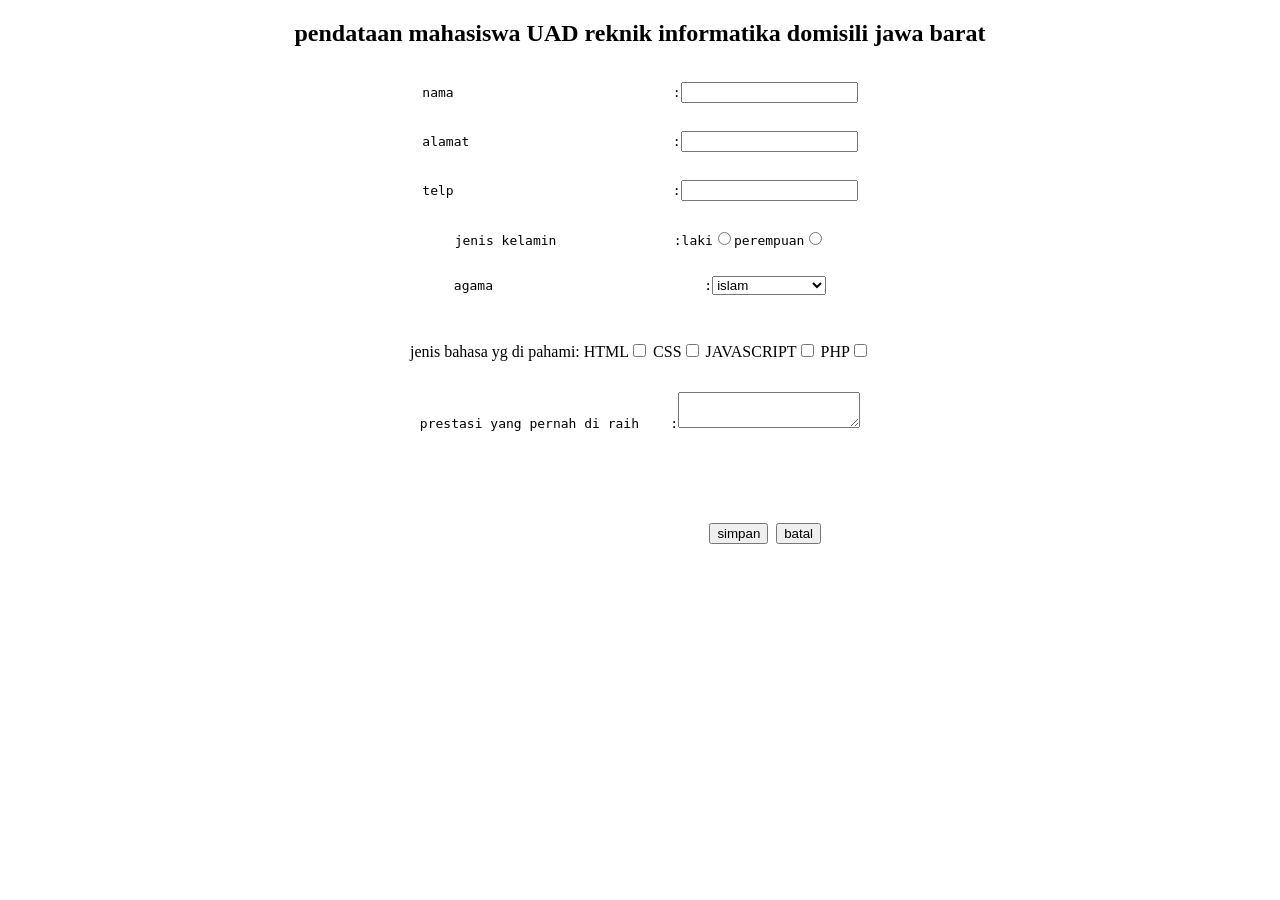
==== form.html @ e7a83377 "Add files via upload" ====
<!DOCTYPE html>
<html>
<head>
	<title>formulir</title>
</head>
<body>

	<center><h2>pendataan mahasiswa UAD reknik informatika domisili jawa barat</h2></center>
	<div>
			<center>
				<tr>
				<form>
					<td>
					<div>
					<pre>	
<label for="nama">nama				:</label><input type="text" id="nama">
					</pre>

					</div>

					<div>
						<pre>
<label for="alamat">alamat				:</label><input type="text" id="alamat">
						</pre>
					</div>

					<div>
						<pre>
<label for="telp">telp 				:</label><input type="text" id="telp">
						</pre>
					</div>

					<div>
						<pre>
<label for="jenis kelamin">jenis kelamin		    :</label><label for="laki">laki</label><input type="radio" name="jenis kelamin" id="laki"><label for="perempuan">perempuan</label><input type="radio" name="jenis kelamin" id="perempuan">
						</pre>
					</div>

					<div>
						<pre>
<label for="agama">agama				:</label><select>
									<option>islam</option>
									<option>kriste protestan</option>
									<option>katolik</option>
									<option>hindu</option>
							  		<option>buddha</option>
									<option>kong hu cu</option>
									<option>satanic</option>
								</select>
						</pre>
					</div>
						<br>
					<div>
						<label for="bahasa">jenis bahasa yg di pahami: </label>
						<label for="html">HTML</label><input type="checkbox" name="bahasa" id="html">
						<label for="css">CSS</label><input type="checkbox" name="bahasa" id="css">
						<label for="javascript">JAVASCRIPT</label><input type="checkbox" name="javascript">
						<label for="php">PHP</label><input type="checkbox" name="php">
					</div>
					<br>

					<div>
						<pre>
<label for="prestasi yang pernah di raih">prestasi yang pernah di raih	:</label><textarea></textarea>
					</div>
						</pre>
						<br><br>

						<pre>	
				<button type="button" onclick="alert('data anda telah di submmit')">simpan</button> <button type="button" onclick="alert('batal mengisi form')">batal</button>
					</pre>
					</td>
				</div>
				</form>
			</tr>
		</center>	
	</div>
</body>
</html>
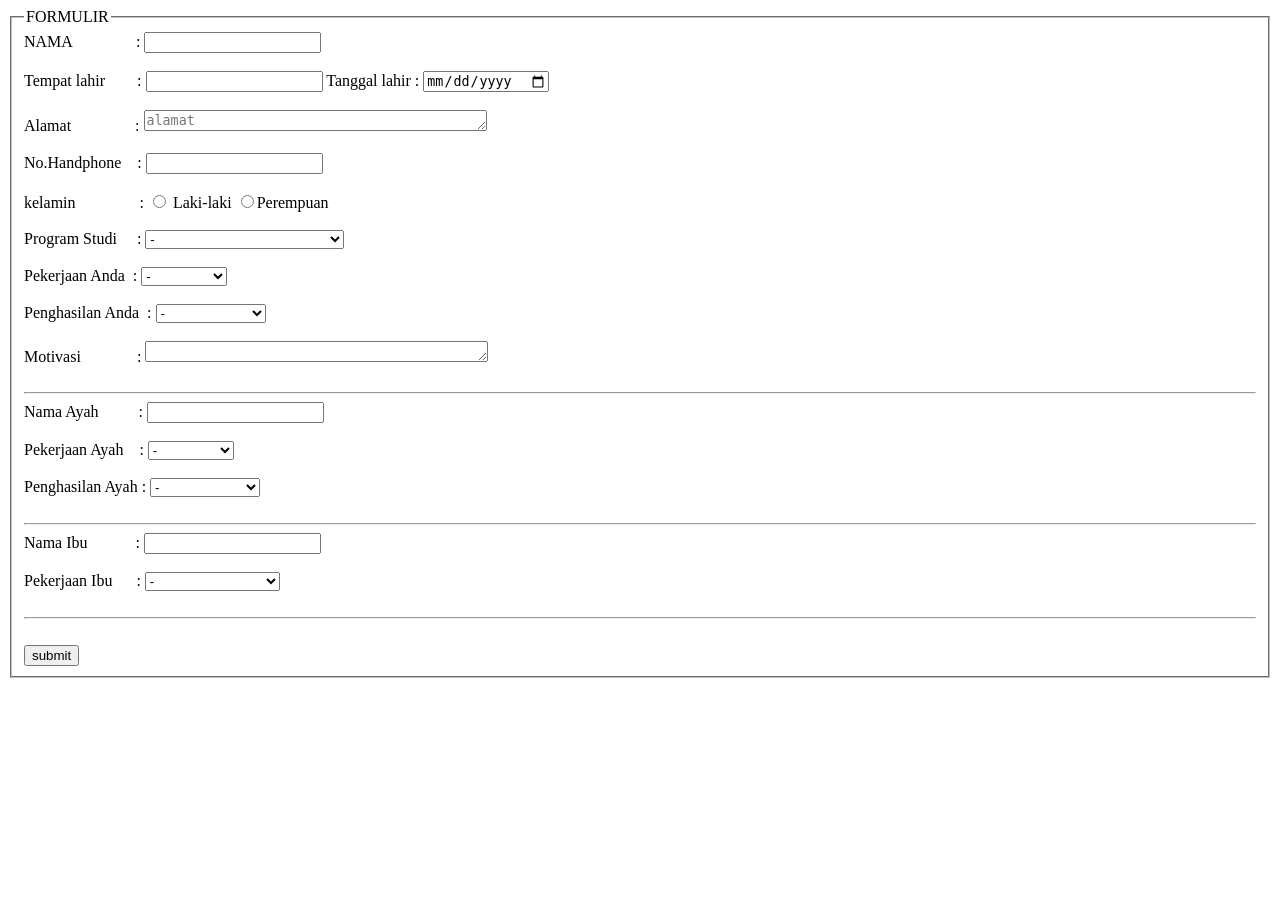
==== commit bdb43f44: "Add files via upload" ====
--- a/form.html
+++ b/form.html
@@ -1,79 +1,174 @@
 <!DOCTYPE html>
 <html>
 <head>
-	<title>formulir</title>
+	<title>validasi form</title>
+
+	<style type="text/css">
+		.warning {color: #FF0000;}
+	</style>
 </head>
+
 <body>
+	<form method="POST" action="validasi_form.php">
+	<fieldset >
+			<legend>FORMULIR</legend>
+			<div>
+				<label for="name">NAMA&emsp;&emsp;&emsp;&emsp;: </label>
+				<input type="text" name="name">
+			</div>
+			<br>
+			<div>
+				<label for="tempat">Tempat lahir&emsp;&emsp;:</label>
+				<input type="text" name="tempat">
+				<label for="birthday">Tanggal lahir :</label>
+				<input type="date" name="birthday">
+			</div>
 
-	<center><h2>pendataan mahasiswa UAD reknik informatika domisili jawa barat</h2></center>
-	<div>
-			<center>
-				<tr>
-				<form>
-					<td>
-					<div>
-					<pre>	
-<label for="nama">nama				:</label><input type="text" id="nama">
-					</pre>
+			<br>
+			<div>
+				<label for="alamat">Alamat&emsp;&emsp;&emsp;&emsp;: </label>
+				<textarea  name="alamat" cols="40" rows="1"  id="textarea" placeholder="alamat"></textarea>
+				</div>
 
-					</div>
+			<br>
+			<div>
+				<label for="telp">No.Handphone&emsp;:</label>
+				<input type="text" name="telp" minlength="10" maxlength="14">
+			</div>
 
-					<div>
-						<pre>
-<label for="alamat">alamat				:</label><input type="text" id="alamat">
-						</pre>
-					</div>
+			<br>
+			<div>
+				<label for="gender">kelamin&emsp;&emsp;&emsp;&emsp;: </label>
+				<input type="radio"  name="gender" value="Laki-laki"> <label for="lk">Laki-laki</label>
+				<input type="radio" name="gender" value="Perempuan"><label for="pr">Perempuan</label>
+			</div>
 
-					<div>
-						<pre>
-<label for="telp">telp 				:</label><input type="text" id="telp">
-						</pre>
-					</div>
+			<br>
+			<div>
+				<label for="prodi">Program Studi&emsp;  :</label>
+				 <select name="prodi" >
+					<option value="belum diisi"> - </option>
+					<option value="Teknik Informatika">Teknik Informatika</option>
+					<option value="Teknik Industri">Teknik Industri</option>
+					<option value="Teknik Elektro">Teknik Elektro</option>
+					<option value="Pendidikan Bahasa Arab">Pendidikan Bahasa Arab</option>
+					<option value="Pendidikan Bahasa Indonesia">Pendidikan Bahasa Indonesia</option>
+					<option value="Ilmu Komunikasi">Ilmu Komunikasi</option>
+					<option value="Sastra Indonesia">Sastra Indonesia</option>
+					<option value="Sastra Inggris">Sastra Inggris</option>
+					<option value="Sastra Jepang">Sastra Jepang</option>
+				</select>
+			</div>
 
-					<div>
-						<pre>
-<label for="jenis kelamin">jenis kelamin		    :</label><label for="laki">laki</label><input type="radio" name="jenis kelamin" id="laki"><label for="perempuan">perempuan</label><input type="radio" name="jenis kelamin" id="perempuan">
-						</pre>
-					</div>
+			<br>
+			<div>
+				<label for="joby">Pekerjaan Anda&ensp;:</label>
+				<select name="joby">
+					<option value="belum diisi"> - </option>
+					<option value="TNI">TNI</option>
+					<option value="POLRI">POLRI</option>
+					<option value="PNS">PNS</option>
+					<option value="Guru">Guru</option>
+					<option value="Dosen">Dosen</option>
+					<option value="Petani">Petani</option>
+					<option value="Nelayan">Nelayan</option>
+					<option value="Wirausaha">Wirausaha</option>
+					<option value="Pedagang">Pedagang</option>
+					<option value="lainnya">lainnya</option>
+				</select>
+				<br>
+				<br>
+				<label for="gaji" >Penghasilan Anda&ensp;:</label>
+				<select name="gajiy">
+					<option value="belum diisi"> - </option>
+					<option value="0 - 200 Ribu">0 - 200 Ribu</option>
+					<option value="200 - 500 Ribu">200 - 500 Ribu</option>
+					<option value="500 Ribu - 1 Juta">500 Ribu - 1 Jt</option>
+					<option value="1 Juta - 3 Juta">1 Jt - 3 Jt</option>
+					<option value="3 Juta - 5 Juta">3 Jt - 5 Jt</option>
+					<option value="5 Juta - keatas">5 jt - keatas</option>
+				</select>
+			</div>
 
-					<div>
-						<pre>
-<label for="agama">agama				:</label><select>
-									<option>islam</option>
-									<option>kriste protestan</option>
-									<option>katolik</option>
-									<option>hindu</option>
-							  		<option>buddha</option>
-									<option>kong hu cu</option>
-									<option>satanic</option>
-								</select>
-						</pre>
-					</div>
-						<br>
-					<div>
-						<label for="bahasa">jenis bahasa yg di pahami: </label>
-						<label for="html">HTML</label><input type="checkbox" name="bahasa" id="html">
-						<label for="css">CSS</label><input type="checkbox" name="bahasa" id="css">
-						<label for="javascript">JAVASCRIPT</label><input type="checkbox" name="javascript">
-						<label for="php">PHP</label><input type="checkbox" name="php">
-					</div>
-					<br>
+			<br>
+			<div>
+				<label for="motv">Motivasi&emsp;&emsp;&emsp;&ensp;:</label>
+				<textarea name="motv" cols="40" rows="1"  id="textarea"></textarea>
+			</div>
 
-					<div>
-						<pre>
-<label for="prestasi yang pernah di raih">prestasi yang pernah di raih	:</label><textarea></textarea>
-					</div>
-						</pre>
-						<br><br>
+			<br>
+			<hr>
+			<div>
+				<label for="dad">Nama Ayah&emsp;&emsp;&ensp;: </label>
+				<input type="text" name="dad">
+			</div>
+				<br>
+				<div>
+				<label for="jobf">Pekerjaan Ayah&emsp;: </label>
+				<select name="jobf">
+					<option value="belum diisi"> - </option>
+					<option value="TNI">TNI</option>
+					<option value="POLRI">POLRI</option>
+					<option value="PNS">PNS</option>
+					<option value="Guru">Guru</option>
+					<option value="Dosen">Dosen</option>
+					<option value="Petani">Petani</option>
+					<option value="Nelayan">Nelayan</option>
+					<option value="Wirausaha">Wirausaha</option>
+					<option value="Pedagang">Pedagang</option>
+					<option value="lainnya">lainnya</option>
+				</select>
+			</div>
 
-						<pre>	
-				<button type="button" onclick="alert('data anda telah di submmit')">simpan</button> <button type="button" onclick="alert('batal mengisi form')">batal</button>
-					</pre>
-					</td>
-				</div>
-				</form>
-			</tr>
-		</center>	
-	</div>
+				<br>
+				<div>
+				<label for="gaji">Penghasilan Ayah :</label>
+				<select name="gajif">
+					<option value="belum diisi"> - </option>
+					<option value="0 - 200 Ribu">0 - 200 Ribu</option>
+					<option value="200 - 500 Ribu">200 - 500 Ribu</option>
+					<option value="500 Ribu - 1 Juta">500 Ribu - 1 Jt</option>
+					<option value="1 Juta - 3 Juta">1 Jt - 3 Jt</option>
+					<option value="3 Juta - 5 Juta">3 Jt - 5 Jt</option>
+					<option value="5 Juta - keatas">5 jt - keatas</option>
+				</select>
+			</div>
+
+			<br>
+			<hr>
+			<div>
+				<label for="mom">Nama Ibu&emsp;&emsp;&emsp;: </label>
+				<input type="text" name="mom">
+			</div>
+				<br>
+
+			<div>
+				<label for="jobm">Pekerjaan Ibu&emsp;&ensp;: </label>
+				<select name="jobm">
+					<option value="belum diisi"> - </option>
+					<option value="Ibu Rumah Tangga">Ibu Rumah Tangga</option>
+					<option value="TNI">TNI</option>
+					<option value="POLRI">POLRI</option>
+					<option value="PNS">PNS</option>
+					<option value="Guru">Guru</option>
+					<option value="Dosen">Dosen</option>
+					<option value="Petani">Petani</option>
+					<option value="Nelayan">Nelayan</option>
+					<option value="Wirausaha">Wirausaha</option>
+					<option value="Pedagang">Pedagang</option>
+					<option value="lainnya">lainnya</option>
+				</select>
+			</div>
+
+			<br>
+			<hr>
+			<br>
+			<input  type="submit" value="submit">
+
+		</fieldset>
+	</form>
+
+
+
 </body>
-</html>+</html>
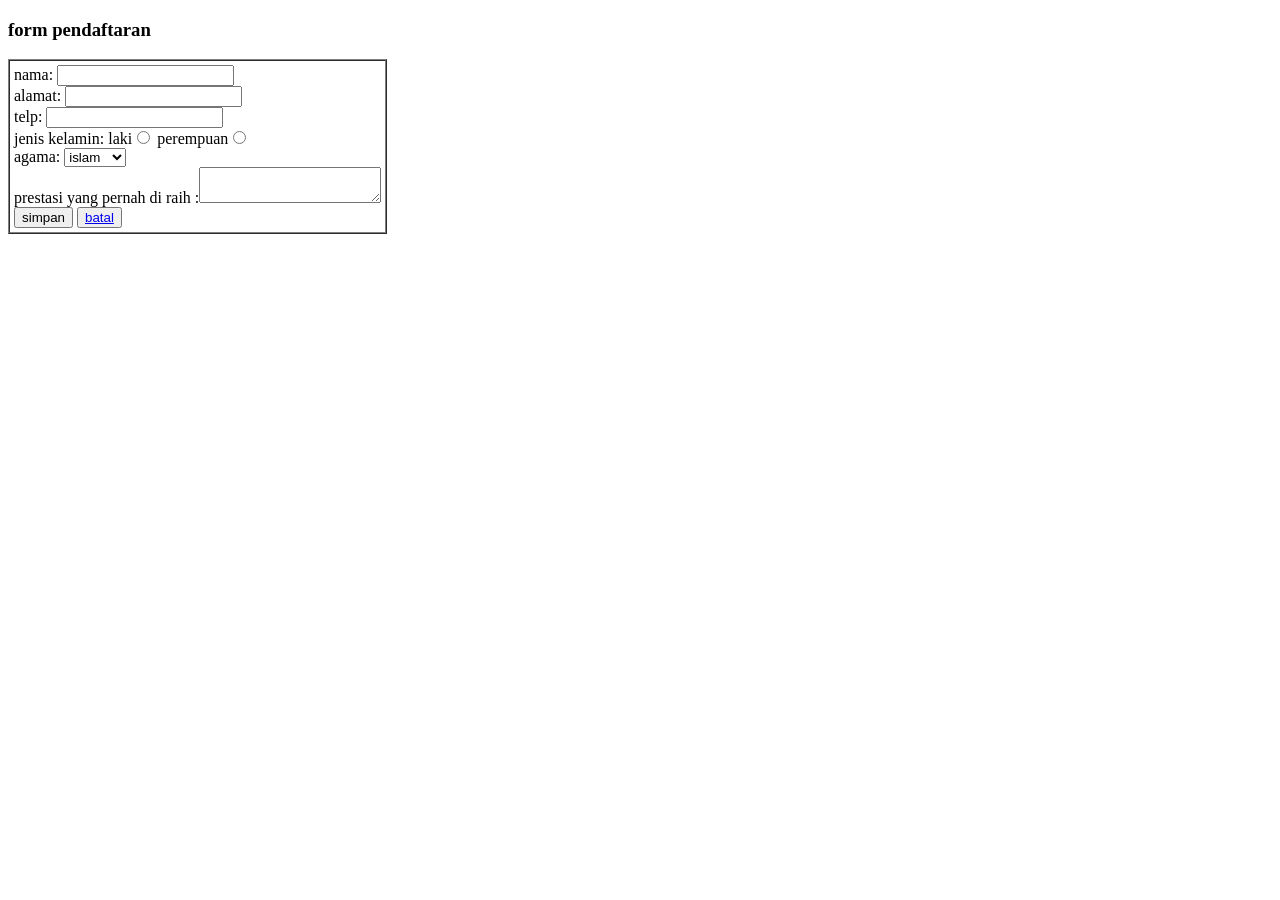
==== commit 20050948: "Add files via upload" ====
--- a/form.html
+++ b/form.html
@@ -1,174 +1,37 @@
 <!DOCTYPE html>
 <html>
 <head>
-	<title>validasi form</title>
-
-	<style type="text/css">
-		.warning {color: #FF0000;}
-	</style>
+	<title>formulir</title>
 </head>
-
 <body>
-	<form method="POST" action="validasi_form.php">
-	<fieldset >
-			<legend>FORMULIR</legend>
-			<div>
-				<label for="name">NAMA&emsp;&emsp;&emsp;&emsp;: </label>
-				<input type="text" name="name">
-			</div>
-			<br>
-			<div>
-				<label for="tempat">Tempat lahir&emsp;&emsp;:</label>
-				<input type="text" name="tempat">
-				<label for="birthday">Tanggal lahir :</label>
-				<input type="date" name="birthday">
-			</div>
-
-			<br>
-			<div>
-				<label for="alamat">Alamat&emsp;&emsp;&emsp;&emsp;: </label>
-				<textarea  name="alamat" cols="40" rows="1"  id="textarea" placeholder="alamat"></textarea>
-				</div>
-
-			<br>
-			<div>
-				<label for="telp">No.Handphone&emsp;:</label>
-				<input type="text" name="telp" minlength="10" maxlength="14">
-			</div>
-
-			<br>
-			<div>
-				<label for="gender">kelamin&emsp;&emsp;&emsp;&emsp;: </label>
-				<input type="radio"  name="gender" value="Laki-laki"> <label for="lk">Laki-laki</label>
-				<input type="radio" name="gender" value="Perempuan"><label for="pr">Perempuan</label>
-			</div>
-
-			<br>
-			<div>
-				<label for="prodi">Program Studi&emsp;  :</label>
-				 <select name="prodi" >
-					<option value="belum diisi"> - </option>
-					<option value="Teknik Informatika">Teknik Informatika</option>
-					<option value="Teknik Industri">Teknik Industri</option>
-					<option value="Teknik Elektro">Teknik Elektro</option>
-					<option value="Pendidikan Bahasa Arab">Pendidikan Bahasa Arab</option>
-					<option value="Pendidikan Bahasa Indonesia">Pendidikan Bahasa Indonesia</option>
-					<option value="Ilmu Komunikasi">Ilmu Komunikasi</option>
-					<option value="Sastra Indonesia">Sastra Indonesia</option>
-					<option value="Sastra Inggris">Sastra Inggris</option>
-					<option value="Sastra Jepang">Sastra Jepang</option>
-				</select>
-			</div>
-
-			<br>
-			<div>
-				<label for="joby">Pekerjaan Anda&ensp;:</label>
-				<select name="joby">
-					<option value="belum diisi"> - </option>
-					<option value="TNI">TNI</option>
-					<option value="POLRI">POLRI</option>
-					<option value="PNS">PNS</option>
-					<option value="Guru">Guru</option>
-					<option value="Dosen">Dosen</option>
-					<option value="Petani">Petani</option>
-					<option value="Nelayan">Nelayan</option>
-					<option value="Wirausaha">Wirausaha</option>
-					<option value="Pedagang">Pedagang</option>
-					<option value="lainnya">lainnya</option>
-				</select>
-				<br>
-				<br>
-				<label for="gaji" >Penghasilan Anda&ensp;:</label>
-				<select name="gajiy">
-					<option value="belum diisi"> - </option>
-					<option value="0 - 200 Ribu">0 - 200 Ribu</option>
-					<option value="200 - 500 Ribu">200 - 500 Ribu</option>
-					<option value="500 Ribu - 1 Juta">500 Ribu - 1 Jt</option>
-					<option value="1 Juta - 3 Juta">1 Jt - 3 Jt</option>
-					<option value="3 Juta - 5 Juta">3 Jt - 5 Jt</option>
-					<option value="5 Juta - keatas">5 jt - keatas</option>
-				</select>
-			</div>
-
-			<br>
-			<div>
-				<label for="motv">Motivasi&emsp;&emsp;&emsp;&ensp;:</label>
-				<textarea name="motv" cols="40" rows="1"  id="textarea"></textarea>
-			</div>
-
-			<br>
-			<hr>
-			<div>
-				<label for="dad">Nama Ayah&emsp;&emsp;&ensp;: </label>
-				<input type="text" name="dad">
-			</div>
-				<br>
-				<div>
-				<label for="jobf">Pekerjaan Ayah&emsp;: </label>
-				<select name="jobf">
-					<option value="belum diisi"> - </option>
-					<option value="TNI">TNI</option>
-					<option value="POLRI">POLRI</option>
-					<option value="PNS">PNS</option>
-					<option value="Guru">Guru</option>
-					<option value="Dosen">Dosen</option>
-					<option value="Petani">Petani</option>
-					<option value="Nelayan">Nelayan</option>
-					<option value="Wirausaha">Wirausaha</option>
-					<option value="Pedagang">Pedagang</option>
-					<option value="lainnya">lainnya</option>
-				</select>
-			</div>
-
-				<br>
-				<div>
-				<label for="gaji">Penghasilan Ayah :</label>
-				<select name="gajif">
-					<option value="belum diisi"> - </option>
-					<option value="0 - 200 Ribu">0 - 200 Ribu</option>
-					<option value="200 - 500 Ribu">200 - 500 Ribu</option>
-					<option value="500 Ribu - 1 Juta">500 Ribu - 1 Jt</option>
-					<option value="1 Juta - 3 Juta">1 Jt - 3 Jt</option>
-					<option value="3 Juta - 5 Juta">3 Jt - 5 Jt</option>
-					<option value="5 Juta - keatas">5 jt - keatas</option>
-				</select>
-			</div>
-
-			<br>
-			<hr>
-			<div>
-				<label for="mom">Nama Ibu&emsp;&emsp;&emsp;: </label>
-				<input type="text" name="mom">
-			</div>
-				<br>
-
-			<div>
-				<label for="jobm">Pekerjaan Ibu&emsp;&ensp;: </label>
-				<select name="jobm">
-					<option value="belum diisi"> - </option>
-					<option value="Ibu Rumah Tangga">Ibu Rumah Tangga</option>
-					<option value="TNI">TNI</option>
-					<option value="POLRI">POLRI</option>
-					<option value="PNS">PNS</option>
-					<option value="Guru">Guru</option>
-					<option value="Dosen">Dosen</option>
-					<option value="Petani">Petani</option>
-					<option value="Nelayan">Nelayan</option>
-					<option value="Wirausaha">Wirausaha</option>
-					<option value="Pedagang">Pedagang</option>
-					<option value="lainnya">lainnya</option>
-				</select>
-			</div>
-
-			<br>
-			<hr>
-			<br>
-			<input  type="submit" value="submit">
-
-		</fieldset>
+	<h3>form pendaftaran</h3>
+	<form method="post" action="index.php">
+		<table  border="1" cellspacing="0" cellpadding="4">
+			<tr>
+				<td>
+					<label for="nama">nama: </label><input type="text" name="nama">
+					 <br>
+					<label for="alamat">alamat: </label><input type="text" name="alamat">
+					 <br>
+					<label for="telp">telp: </label><input type="text" id="telp" name="telp">
+					<br>
+					<label for="jenis kelamin">jenis kelamin: </label><label for="laki">laki</label><input type="radio" name="jeniskelamin" value="laki">
+					<label for="perempuan">perempuan</label><input type="radio" name="jeniskelamin" value="perempuan">
+					<br>
+					<label for="agama">agama:</label>
+					<select name="agama">
+						<option>islam</option>
+						<option>kristen</option>
+					</select>
+					<br>
+					<label for="prestasi yang pernah di raih">prestasi yang pernah di raih	:</label><textarea name="area"></textarea>
+					<br>
+					<button type="submit" onclick="alert('data berhasil input, silahkan cek outputnya')" name="simpan">simpan</button> 
+					<button type="submit" onclick="alert('batal mengisi form')" name="batal" ><a href="form.html">batal</a></button>
+				</td>
+			</tr>
+		</table>
 	</form>
 
-
-
 </body>
-</html>
+</html>
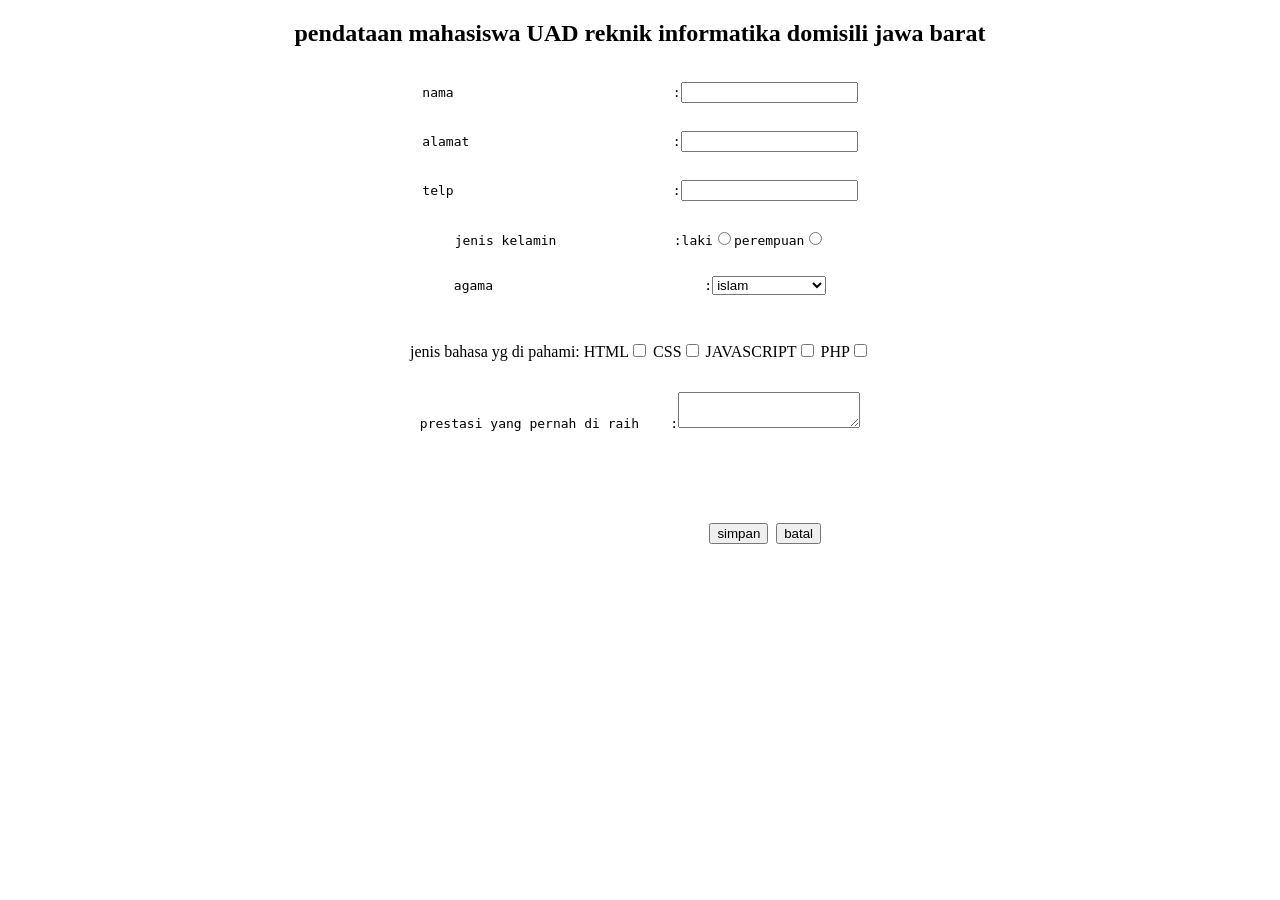
==== commit c8221241: "Add files via upload" ====
--- a/form.html
+++ b/form.html
@@ -4,34 +4,76 @@
 	<title>formulir</title>
 </head>
 <body>
-	<h3>form pendaftaran</h3>
-	<form method="post" action="index.php">
-		<table  border="1" cellspacing="0" cellpadding="4">
-			<tr>
-				<td>
-					<label for="nama">nama: </label><input type="text" name="nama">
-					 <br>
-					<label for="alamat">alamat: </label><input type="text" name="alamat">
-					 <br>
-					<label for="telp">telp: </label><input type="text" id="telp" name="telp">
+
+	<center><h2>pendataan mahasiswa UAD reknik informatika domisili jawa barat</h2></center>
+	<div>
+			<center>
+				<tr>
+				<form>
+					<td>
+					<div>
+					<pre>	
+<label for="nama">nama				:</label><input type="text" id="nama">
+					</pre>
+
+					</div>
+
+					<div>
+						<pre>
+<label for="alamat">alamat				:</label><input type="text" id="alamat">
+						</pre>
+					</div>
+
+					<div>
+						<pre>
+<label for="telp">telp 				:</label><input type="text" id="telp">
+						</pre>
+					</div>
+
+					<div>
+						<pre>
+<label for="jenis kelamin">jenis kelamin		    :</label><label for="laki">laki</label><input type="radio" name="jenis kelamin" id="laki"><label for="perempuan">perempuan</label><input type="radio" name="jenis kelamin" id="perempuan">
+						</pre>
+					</div>
+
+					<div>
+						<pre>
+<label for="agama">agama				:</label><select>
+									<option>islam</option>
+									<option>kriste protestan</option>
+									<option>katolik</option>
+									<option>hindu</option>
+							  		<option>buddha</option>
+									<option>kong hu cu</option>
+									<option>satanic</option>
+								</select>
+						</pre>
+					</div>
+						<br>
+					<div>
+						<label for="bahasa">jenis bahasa yg di pahami: </label>
+						<label for="html">HTML</label><input type="checkbox" name="bahasa" id="html">
+						<label for="css">CSS</label><input type="checkbox" name="bahasa" id="css">
+						<label for="javascript">JAVASCRIPT</label><input type="checkbox" name="javascript">
+						<label for="php">PHP</label><input type="checkbox" name="php">
+					</div>
 					<br>
-					<label for="jenis kelamin">jenis kelamin: </label><label for="laki">laki</label><input type="radio" name="jeniskelamin" value="laki">
-					<label for="perempuan">perempuan</label><input type="radio" name="jeniskelamin" value="perempuan">
-					<br>
-					<label for="agama">agama:</label>
-					<select name="agama">
-						<option>islam</option>
-						<option>kristen</option>
-					</select>
-					<br>
-					<label for="prestasi yang pernah di raih">prestasi yang pernah di raih	:</label><textarea name="area"></textarea>
-					<br>
-					<button type="submit" onclick="alert('data berhasil input, silahkan cek outputnya')" name="simpan">simpan</button> 
-					<button type="submit" onclick="alert('batal mengisi form')" name="batal" ><a href="form.html">batal</a></button>
-				</td>
+
+					<div>
+						<pre>
+<label for="prestasi yang pernah di raih">prestasi yang pernah di raih	:</label><textarea></textarea>
+					</div>
+						</pre>
+						<br><br>
+
+						<pre>	
+				<button type="button" onclick="alert('data anda telah di submmit')">simpan</button> <button type="button" onclick="alert('batal mengisi form')">batal</button>
+					</pre>
+					</td>
+				</div>
+				</form>
 			</tr>
-		</table>
-	</form>
-
+		</center>	
+	</div>
 </body>
 </html>
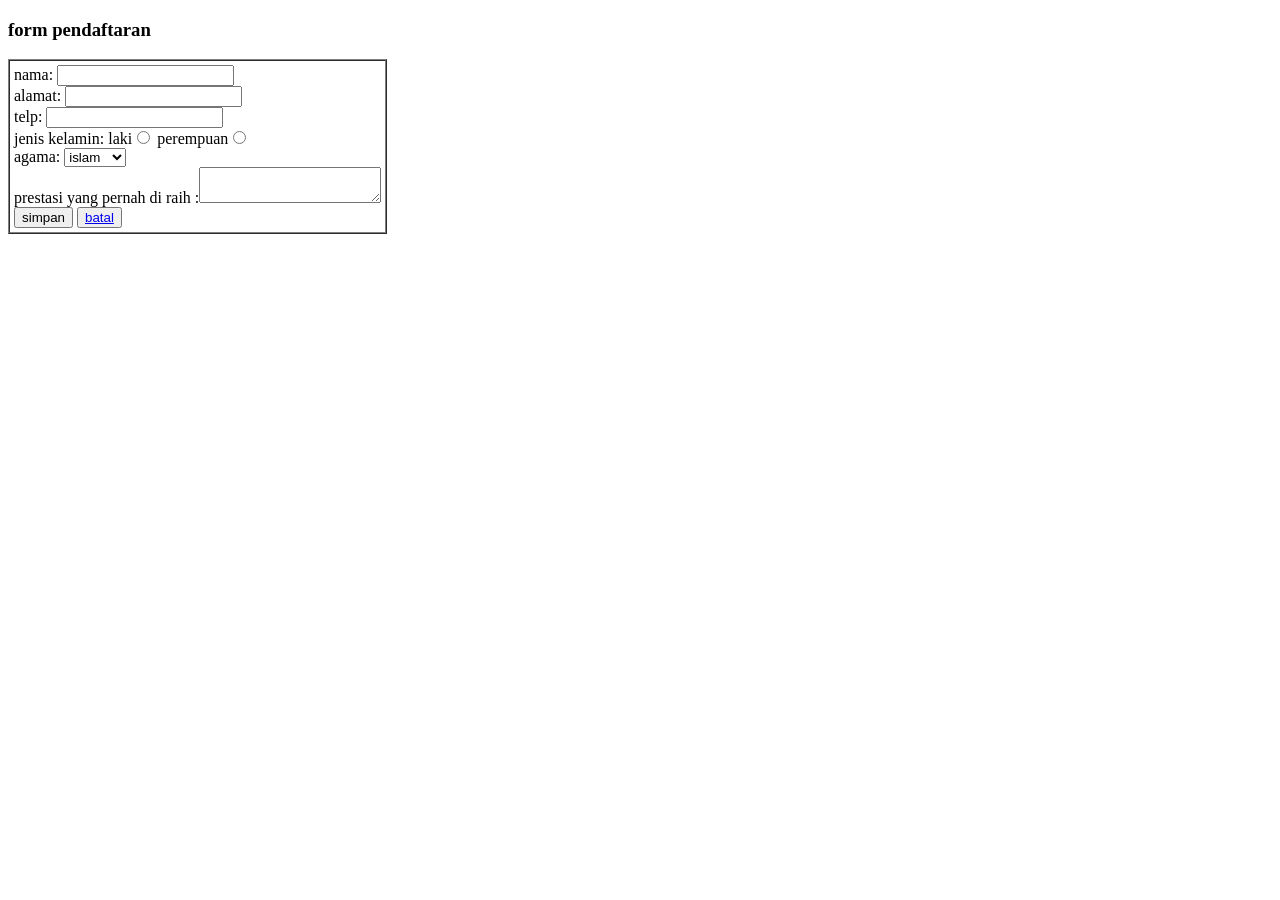
==== commit f57dbec0: "Update form.html" ====
--- a/form.html
+++ b/form.html
@@ -4,76 +4,34 @@
 	<title>formulir</title>
 </head>
 <body>
+	<h3>form pendaftaran</h3>
+	<form method="post" action="index.php">
+		<table  border="1" cellspacing="0" cellpadding="4">
+			<tr>
+				<td>
+					<label for="nama">nama: </label><input type="text" name="nama">
+					 <br>
+					<label for="alamat">alamat: </label><input type="text" name="alamat">
+					 <br>
+					<label for="telp">telp: </label><input type="text" id="telp" name="telp">
+					<br>
+					<label for="jenis kelamin">jenis kelamin: </label><label for="laki">laki</label><input type="radio" name="jeniskelamin" value="laki">
+					<label for="perempuan">perempuan</label><input type="radio" name="jeniskelamin" value="perempuan">
+					<br>
+					<label for="agama">agama:</label>
+					<select name="agama">
+						<option>islam</option>
+						<option>kristen</option>
+					</select>
+					<br>
+					<label for="prestasi yang pernah di raih">prestasi yang pernah di raih	:</label><textarea name="area"></textarea>
+					<br>
+					<button type="submit" onclick="alert('data berhasil input, silahkan cek outputnya')" name="simpan">simpan</button> 
+					<button type="submit" onclick="alert('batal mengisi form')" name="batal" ><a href="form.html">batal</a></button>
+				</td>
+			</tr>
+		</table>
+	</form>
 
-	<center><h2>pendataan mahasiswa UAD reknik informatika domisili jawa barat</h2></center>
-	<div>
-			<center>
-				<tr>
-				<form>
-					<td>
-					<div>
-					<pre>	
-<label for="nama">nama				:</label><input type="text" id="nama">
-					</pre>
-
-					</div>
-
-					<div>
-						<pre>
-<label for="alamat">alamat				:</label><input type="text" id="alamat">
-						</pre>
-					</div>
-
-					<div>
-						<pre>
-<label for="telp">telp 				:</label><input type="text" id="telp">
-						</pre>
-					</div>
-
-					<div>
-						<pre>
-<label for="jenis kelamin">jenis kelamin		    :</label><label for="laki">laki</label><input type="radio" name="jenis kelamin" id="laki"><label for="perempuan">perempuan</label><input type="radio" name="jenis kelamin" id="perempuan">
-						</pre>
-					</div>
-
-					<div>
-						<pre>
-<label for="agama">agama				:</label><select>
-									<option>islam</option>
-									<option>kriste protestan</option>
-									<option>katolik</option>
-									<option>hindu</option>
-							  		<option>buddha</option>
-									<option>kong hu cu</option>
-									<option>satanic</option>
-								</select>
-						</pre>
-					</div>
-						<br>
-					<div>
-						<label for="bahasa">jenis bahasa yg di pahami: </label>
-						<label for="html">HTML</label><input type="checkbox" name="bahasa" id="html">
-						<label for="css">CSS</label><input type="checkbox" name="bahasa" id="css">
-						<label for="javascript">JAVASCRIPT</label><input type="checkbox" name="javascript">
-						<label for="php">PHP</label><input type="checkbox" name="php">
-					</div>
-					<br>
-
-					<div>
-						<pre>
-<label for="prestasi yang pernah di raih">prestasi yang pernah di raih	:</label><textarea></textarea>
-					</div>
-						</pre>
-						<br><br>
-
-						<pre>	
-				<button type="button" onclick="alert('data anda telah di submmit')">simpan</button> <button type="button" onclick="alert('batal mengisi form')">batal</button>
-					</pre>
-					</td>
-				</div>
-				</form>
-			</tr>
-		</center>	
-	</div>
 </body>
-</html>+</html>
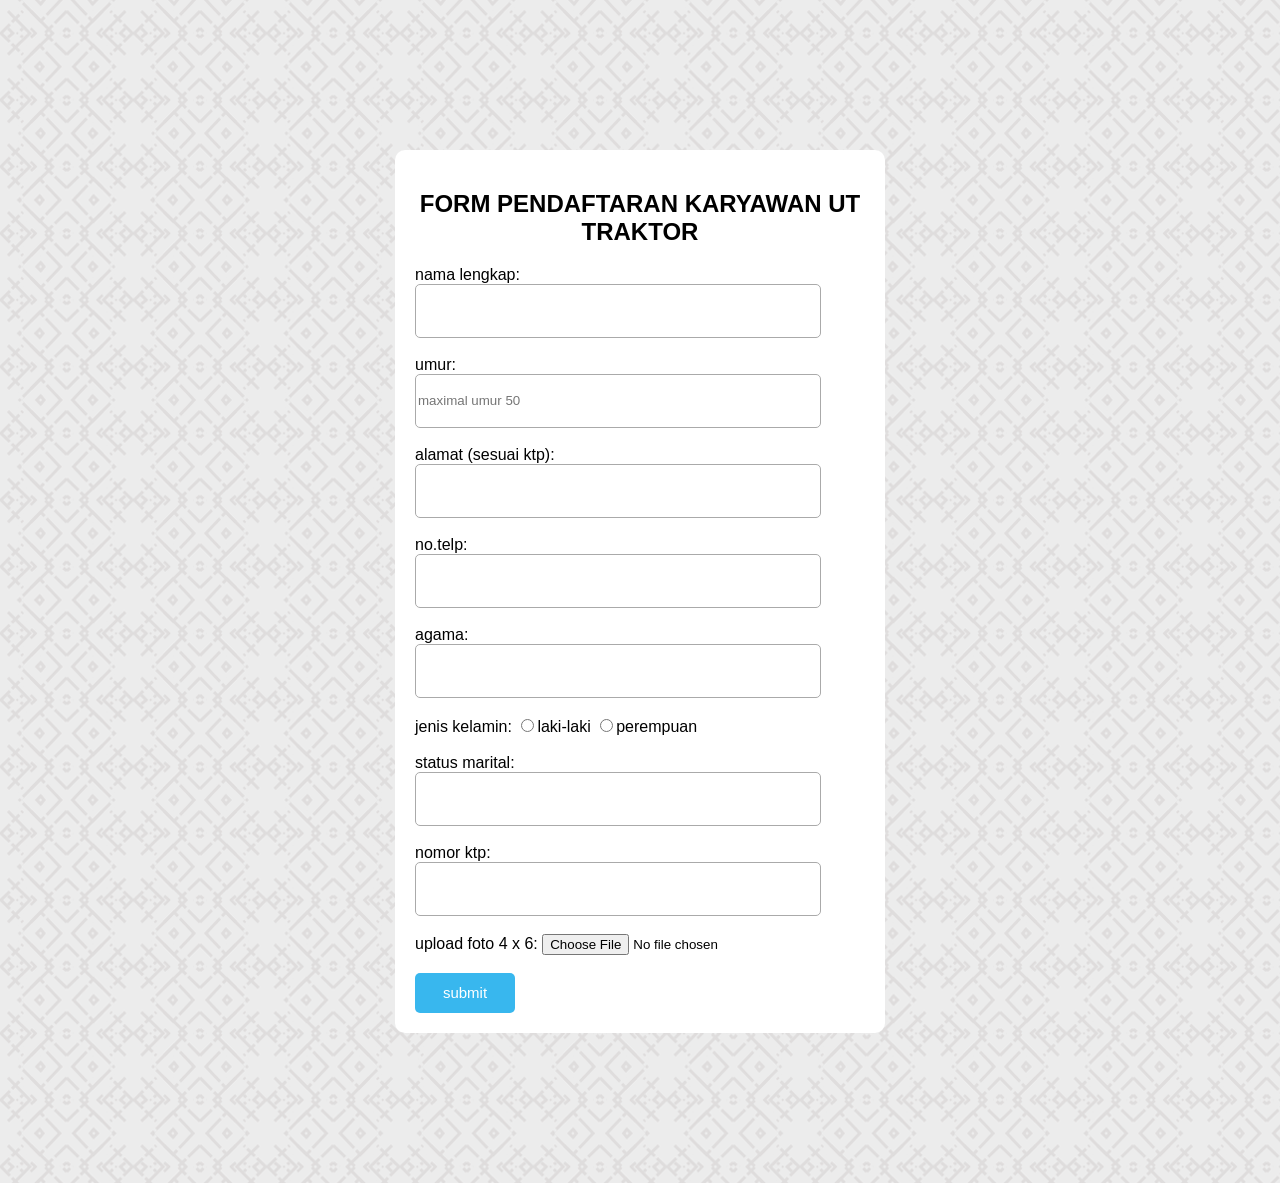
==== commit 39da8277: "Rename index.html to form.html" ====
--- a/form.html
+++ b/form.html
@@ -1,37 +1,85 @@
 <!DOCTYPE html>
 <html>
 <head>
-	<title>formulir</title>
+	<title>form pendaftaran UT TRAKTORS</title>
+	<link rel="stylesheet" type="text/css" href="formnew.css">
 </head>
 <body>
-	<h3>form pendaftaran</h3>
-	<form method="post" action="index.php">
-		<table  border="1" cellspacing="0" cellpadding="4">
-			<tr>
-				<td>
-					<label for="nama">nama: </label><input type="text" name="nama">
-					 <br>
-					<label for="alamat">alamat: </label><input type="text" name="alamat">
-					 <br>
-					<label for="telp">telp: </label><input type="text" id="telp" name="telp">
-					<br>
-					<label for="jenis kelamin">jenis kelamin: </label><label for="laki">laki</label><input type="radio" name="jeniskelamin" value="laki">
-					<label for="perempuan">perempuan</label><input type="radio" name="jeniskelamin" value="perempuan">
-					<br>
-					<label for="agama">agama:</label>
-					<select name="agama">
-						<option>islam</option>
-						<option>kristen</option>
-					</select>
-					<br>
-					<label for="prestasi yang pernah di raih">prestasi yang pernah di raih	:</label><textarea name="area"></textarea>
-					<br>
-					<button type="submit" onclick="alert('data berhasil input, silahkan cek outputnya')" name="simpan">simpan</button> 
-					<button type="submit" onclick="alert('batal mengisi form')" name="batal" ><a href="form.html">batal</a></button>
-				</td>
-			</tr>
-		</table>
-	</form>
-
+	<div class="container">
+		<center><h2>FORM PENDAFTARAN KARYAWAN UT TRAKTOR</h2></center>
+		<div class="isi">
+			<form action="data.php" method="post" enctype="multipart/form-data" onsubmit="menuju()">
+				<label>nama lengkap:</label><br>
+				<input type="text" name="nama" id="nama"><br>
+				<br>
+				<label>umur:</label><br>
+				<input type="number" name="umur" max="50" id="umur" placeholder="maximal umur 50"><br>
+				<br>
+				<label>alamat (sesuai ktp):</label><br>
+				<input type="text" name="alamat" id="alamat"><br>
+				<br>
+				<label>no.telp:</label><br>
+				<input type="number" name="telp" id="telp"><br>
+				<br>
+				<label>agama:</label><br>
+				<input type="text" name="agama" id="agama"><br>
+				<br>
+				<label>jenis kelamin:</label>
+				<input type="radio" name="jeniskelamin" value="laki-laki" id="jeniskelamin">laki-laki
+				<input type="radio" name="jeniskelamin" value="perempuan" id="jeniskelamin">perempuan<br>
+				<br>
+				<label>status marital:</label><br>
+				<input type="text" name="status" id="status"><br>
+				<br>
+				<label>nomor ktp:</label><br>
+				<input type="number" name="nomorktp" id="nomorktp"><br>
+				<br>
+				<label>upload foto 4 x 6:</label>
+				<input type="file" name="upload" accept="image/*" id="upload"><br>
+				<br>
+				<button type="submit" name="simpan">submit</button>
+			</form>
+			<script type="text/javascript">
+				function menuju(){
+					var nama=document.getElementById('nama').value;
+					var umur=document.getElementById('umur').value;
+					var alamat=document.getElementById('alamat').value;
+					var telp=document.getElementById('telp').value;
+					var agama=document.getElementById('agama').value;
+					var jeniskelamin=document.getElementById('jeniskelamin').value;
+					var status=document.getElementById('status').value;
+					var nomorktp=document.getElementById('nomorktp').value;
+					var upload=document.getElementById('upload').value;
+					if (!nama) {
+						alert("nama harus di input");
+					}
+					if (!umur) {
+						alert("umur harus di input");
+					}
+					if (!alamat) {
+						alert("alamat harus di input");
+					}
+					if (!telp) {
+						alert("nomor telpon harus di input");
+					}
+					if (!agama) {
+						alert("agama harus di input");
+					}
+					if (!jeniskelamin) {
+						alert("jenis kelamin harus di input");
+					}
+					if (!status) {
+						alert("status maritas harus di input");
+					}
+					if (!nomorktp) {
+						alert("nomor ktp harus di input");
+					}
+					if (!upload) {
+						alert("foto harus di input");
+					}
+				}
+			</script>
+		</div>
+	</div>
 </body>
 </html>
--- a/formnew.css
+++ b/formnew.css
@@ -0,0 +1,30 @@
+body{
+	background-image: url(herringbone.png); 
+	font-family: sans-serif;
+}
+.container{
+	margin: 150px auto;
+	background-color: #ffffff;
+	width: 450px;
+	padding: 20px;
+	padding: auto;
+	border-radius: 10px;
+	opacity: 5; 
+}
+button{
+	font-size: 15px;
+	cursor: pointer;
+	background: #38B7EE;
+	border-radius: 5px;
+	color: white;
+	height: 40px;
+	width: 100px;
+	border: 1px; 
+}
+input[type="text"],input[type="number"]{
+	width: 400px;
+	height: 50px;
+	border-radius: 5px;
+	border: 1px solid #aaa; 
+
+}
